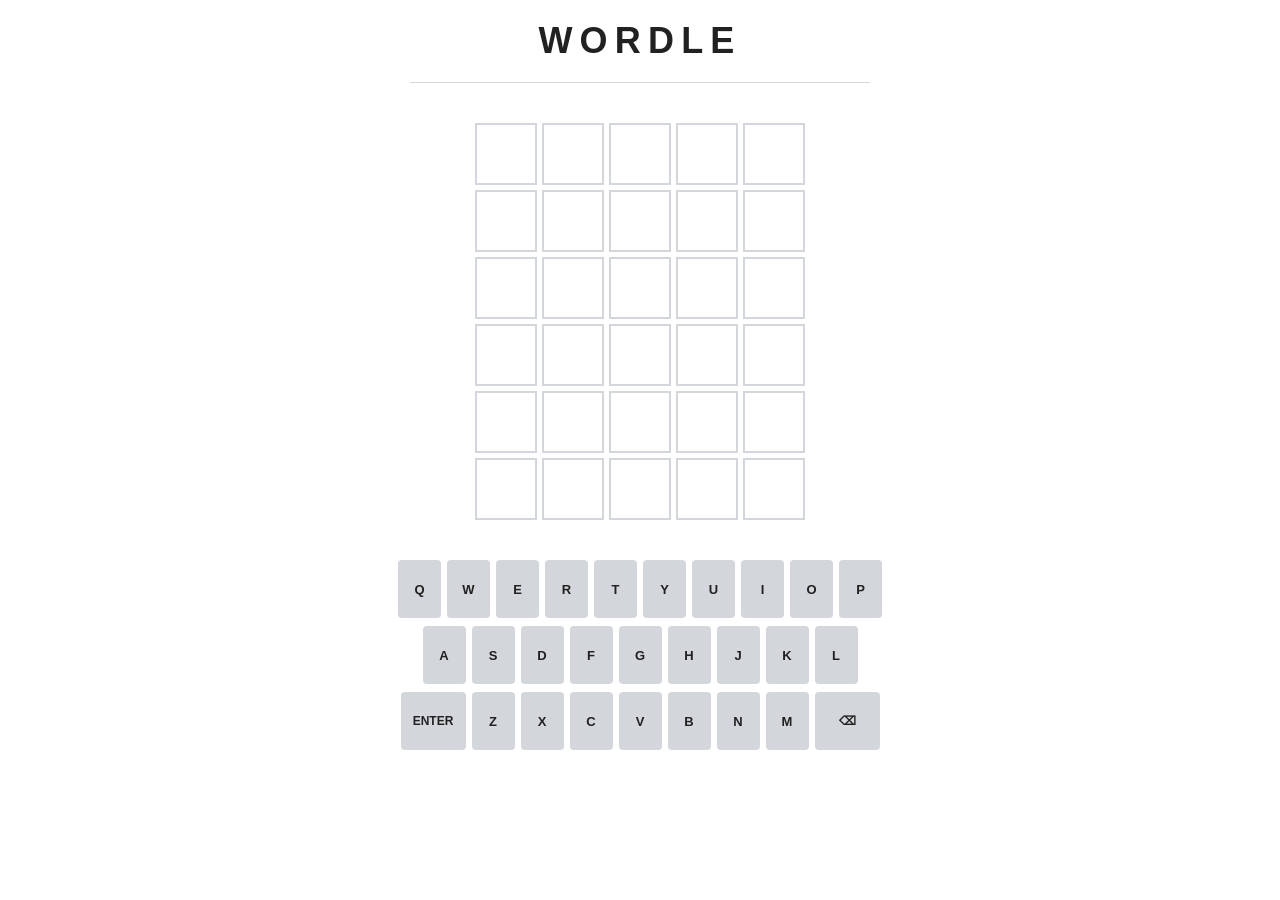
==== index.html @ 4ad2ca90 "index" ====
<!DOCTYPE html>
<html lang="es">
<head>
    <meta charset="UTF-8">
    <meta name="viewport" content="width=device-width, initial-scale=1.0">
    <title>Wordle Clone</title>
    <link rel="stylesheet" href="wordle.css">
</head>
<body>
    <div class="container">
        <header class="header">
            <h1>WORDLE</h1>
        </header>

        <main class="main">
            <div class="game-board" id="gameBoard">
                <!-- Las filas se generarán con JavaScript -->
            </div>

            <div class="keyboard" id="keyboard">
                <!-- El teclado se generará con JavaScript -->
            </div>
        </main>
    </div>

    <div class="message" id="message"></div>

    <script src="wordle.js"></script>
</body>
</html>
---- wordle.css ----
* {
    margin: 0;
    padding: 0;
    box-sizing: border-box;
}

body {
    font-family: 'Helvetica Neue', Arial, sans-serif;
    background-color: #ffffff;
    color: #212121;
    min-height: 100vh;
    display: flex;
    flex-direction: column;
}

.container {
    max-width: 500px;
    margin: 0 auto;
    padding: 20px;
    display: flex;
    flex-direction: column;
    min-height: 100vh;
}

.header {
    text-align: center;
    border-bottom: 1px solid #d3d6da;
    padding-bottom: 20px;
    margin-bottom: 30px;
}

.header h1 {
    font-size: 36px;
    font-weight: 700;
    letter-spacing: 0.2em;
    color: #212121;
}

.main {
    flex: 1;
    display: flex;
    flex-direction: column;
    align-items: center;
    gap: 30px;
}

.game-board {
    display: grid;
    grid-template-rows: repeat(6, 1fr);
    gap: 5px;
    padding: 10px;
}

.board-row {
    display: grid;
    grid-template-columns: repeat(5, 1fr);
    gap: 5px;
}

.tile {
    width: 62px;
    height: 62px;
    border: 2px solid #d3d6da;
    display: flex;
    align-items: center;
    justify-content: center;
    font-size: 32px;
    font-weight: bold;
    text-transform: uppercase;
    color: #212121;
    background-color: #ffffff;
    transition: all 0.3s ease;
}

.tile.empty {
    border-color: #d3d6da;
    background-color: #ffffff;
}

.tile.correct {
    background-color: #6aaa64;
    border-color: #6aaa64;
    color: #ffffff;
}

.tile.present {
    background-color: #c9b458;
    border-color: #c9b458;
    color: #ffffff;
}

.tile.absent {
    background-color: #787c7e;
    border-color: #787c7e;
    color: #ffffff;
}

.keyboard {
    width: 100%;
    max-width: 484px;
}

.keyboard-row {
    display: flex;
    justify-content: center;
    gap: 6px;
    margin-bottom: 8px;
}

.key {
    height: 58px;
    border-radius: 4px;
    border: none;
    font-family: inherit;
    font-weight: bold;
    font-size: 13px;
    cursor: pointer;
    display: flex;
    align-items: center;
    justify-content: center;
    text-transform: uppercase;
    transition: all 0.1s ease;
    min-width: 43px;
    background-color: #d3d6da;
    color: #212121;
}

.key:hover {
    opacity: 0.8;
}

.key:active {
    transform: scale(0.95);
}

.key-large {
    min-width: 65px;
    font-size: 12px;
}

.key.correct {
    background-color: #6aaa64;
    color: #ffffff;
}

.key.present {
    background-color: #c9b458;
    color: #ffffff;
}

.key.absent {
    background-color: #787c7e;
    color: #ffffff;
}

.key.unused {
    background-color: #d3d6da;
    color: #212121;
}

@media (max-width: 480px) {
    .container {
        padding: 10px;
    }

    .tile {
        width: 52px;
        height: 52px;
        font-size: 28px;
    }

    .key {
        height: 48px;
        min-width: 35px;
        font-size: 11px;
    }

    .key-large {
        min-width: 55px;
    }

    .header h1 {
        font-size: 28px;
    }
}
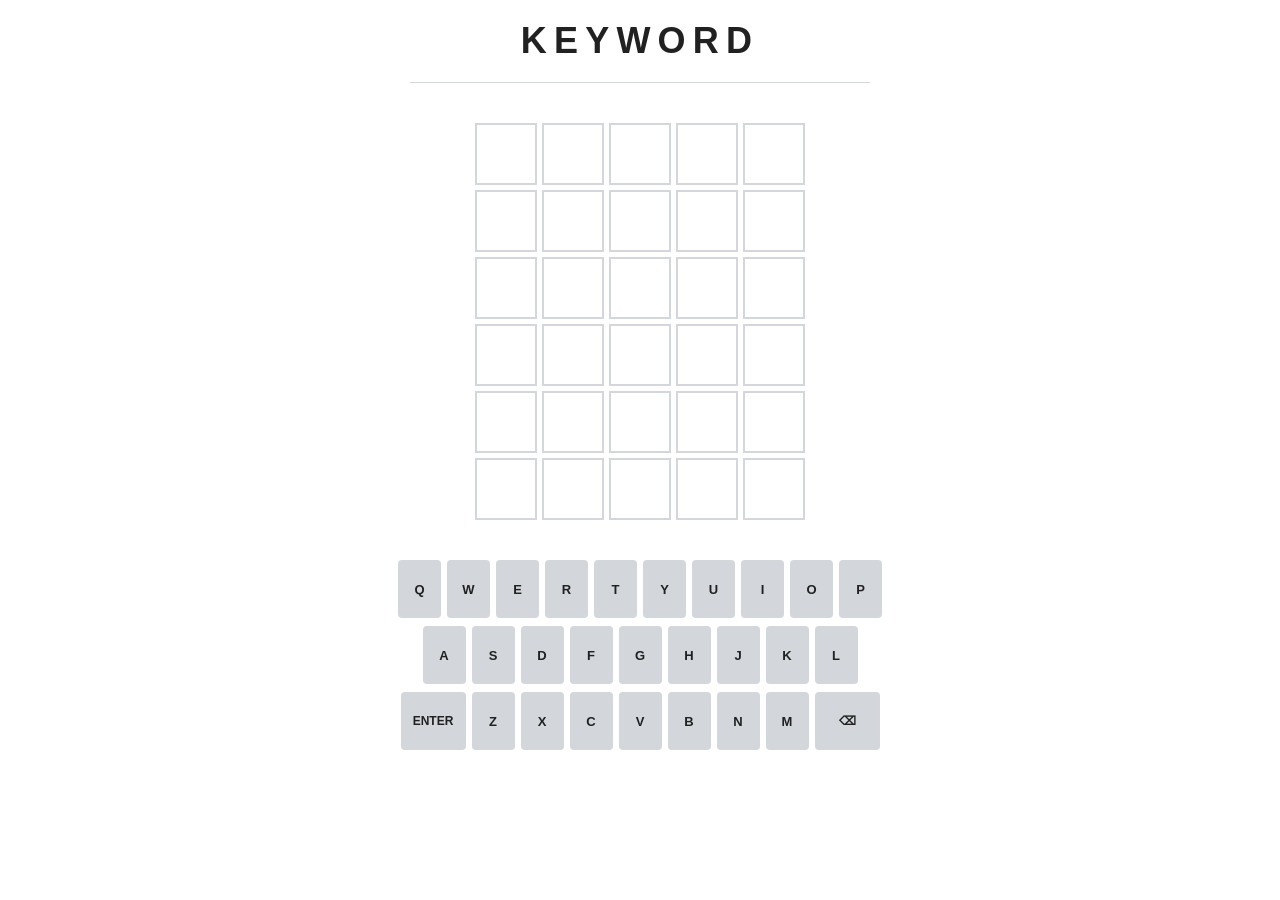
==== commit 84dd41ca: "Update index.html" ====
--- a/index.html
+++ b/index.html
@@ -9,7 +9,7 @@
 <body>
     <div class="container">
         <header class="header">
-            <h1>WORDLE</h1>
+            <h1>KEYWORD</h1>
         </header>
 
         <main class="main">
@@ -27,4 +27,4 @@
 
     <script src="wordle.js"></script>
 </body>
-</html>+</html>
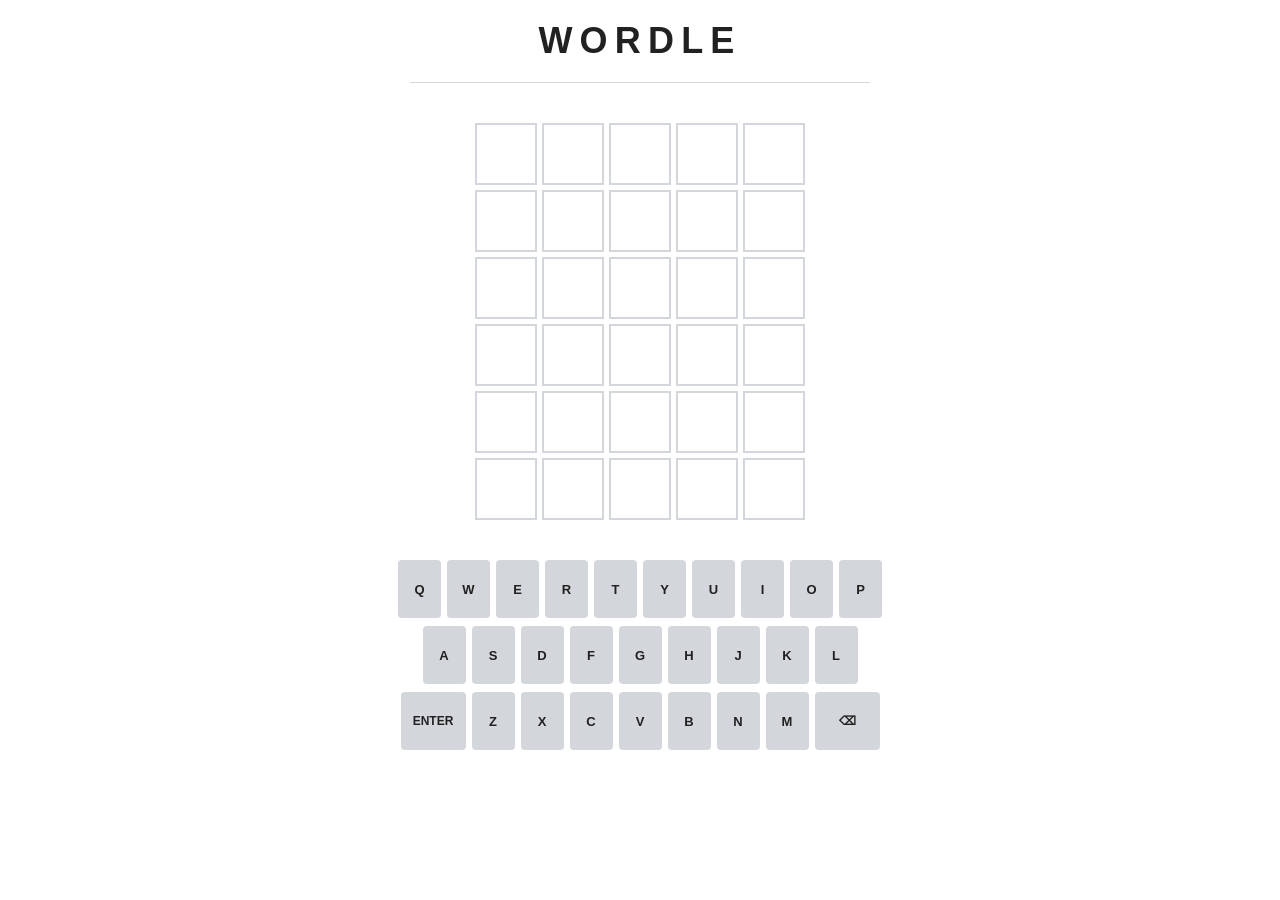
==== commit 931af43c: "nya" ====
--- a/index.html
+++ b/index.html
@@ -3,13 +3,13 @@
 <head>
     <meta charset="UTF-8">
     <meta name="viewport" content="width=device-width, initial-scale=1.0">
-    <title>Wordle Clone</title>
+    <title>I chimimba you</title>
     <link rel="stylesheet" href="wordle.css">
 </head>
 <body>
     <div class="container">
         <header class="header">
-            <h1>KEYWORD</h1>
+            <h1>WORDLE</h1>
         </header>
 
         <main class="main">
@@ -27,4 +27,4 @@
 
     <script src="wordle.js"></script>
 </body>
-</html>
+</html>
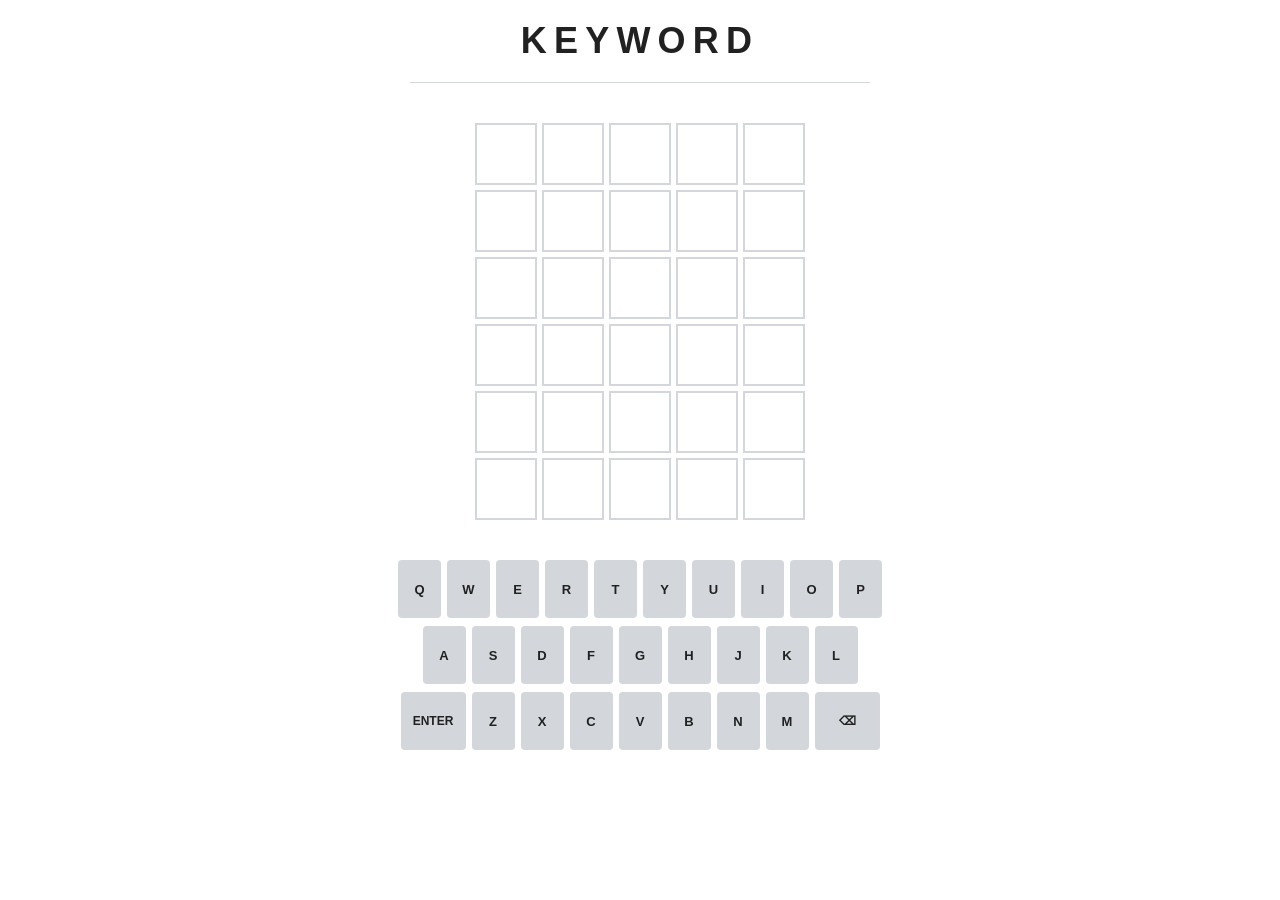
==== commit 300578e8: "Merge branch 'main' of https://github.com/unombu/St.Eadwald" ====
--- a/index.html
+++ b/index.html
@@ -9,7 +9,7 @@
 <body>
     <div class="container">
         <header class="header">
-            <h1>WORDLE</h1>
+            <h1>KEYWORD</h1>
         </header>
 
         <main class="main">
@@ -27,4 +27,4 @@
 
     <script src="wordle.js"></script>
 </body>
-</html>+</html>
